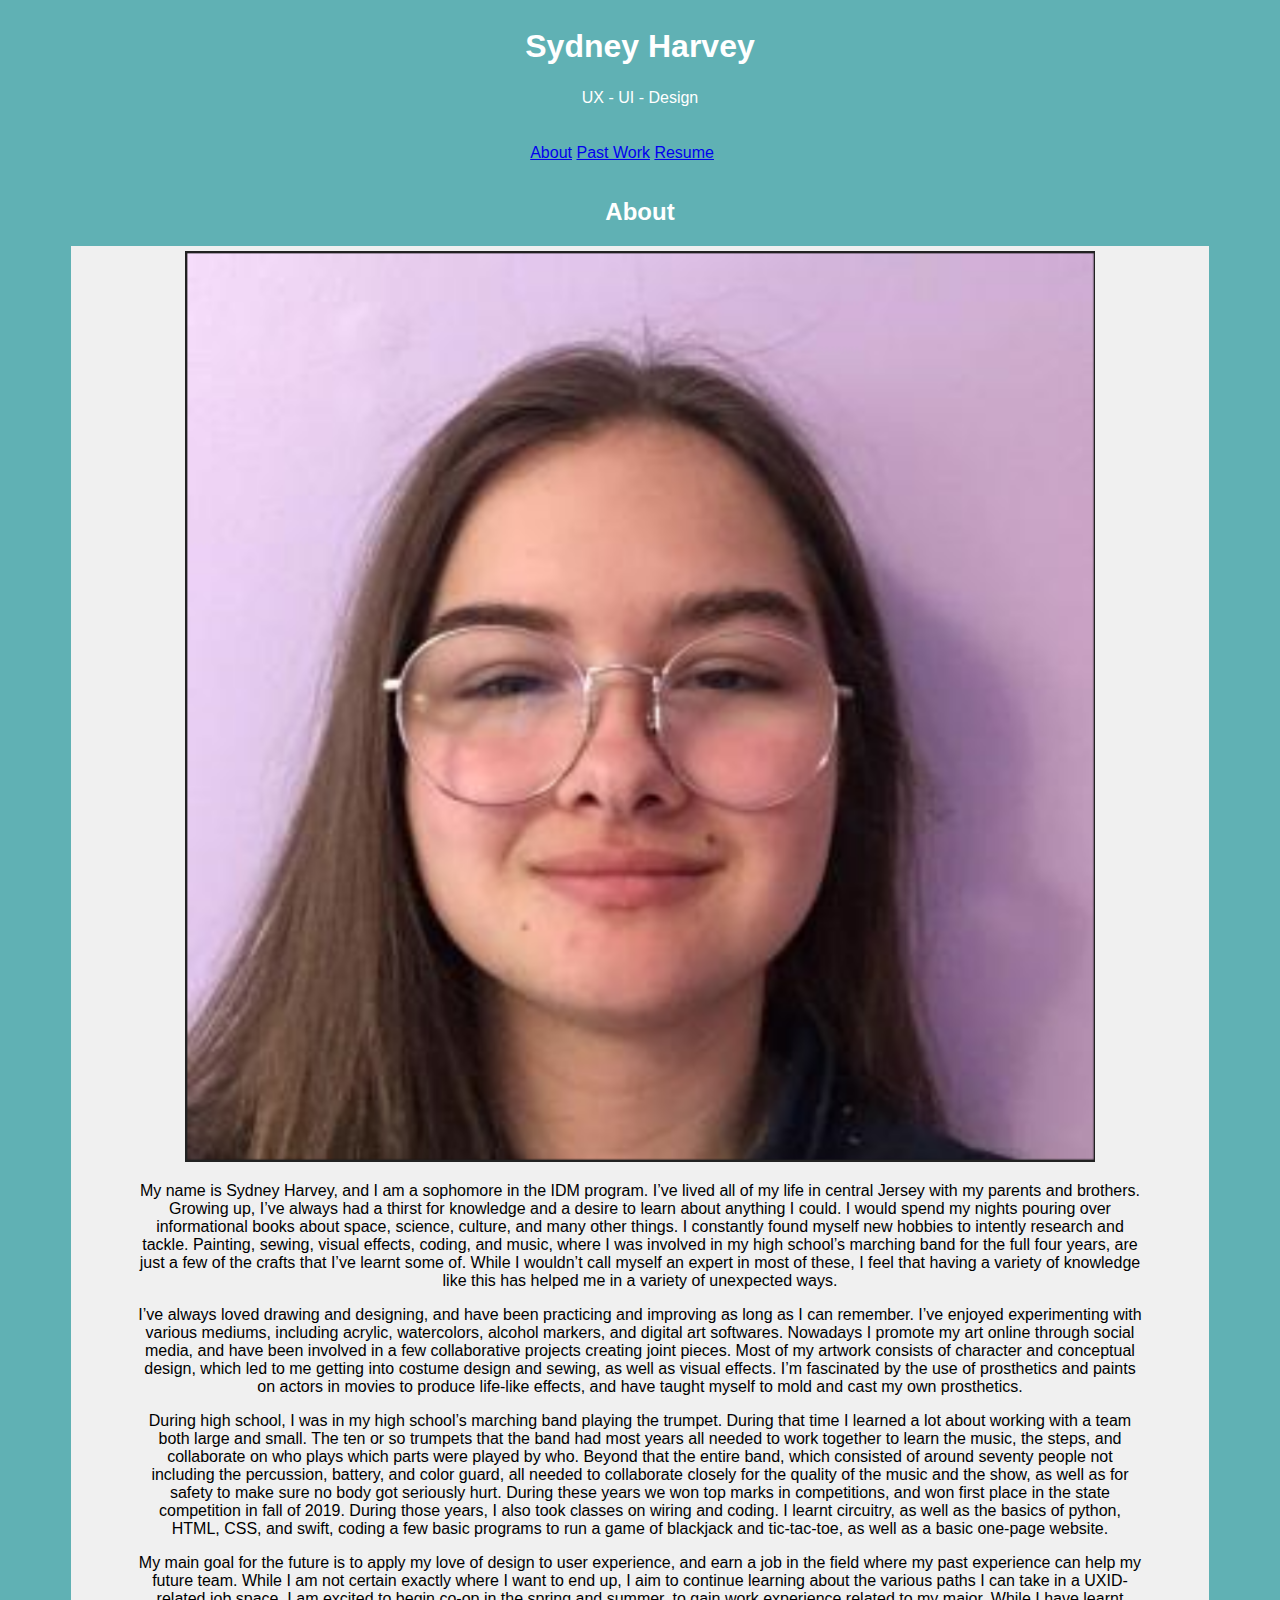
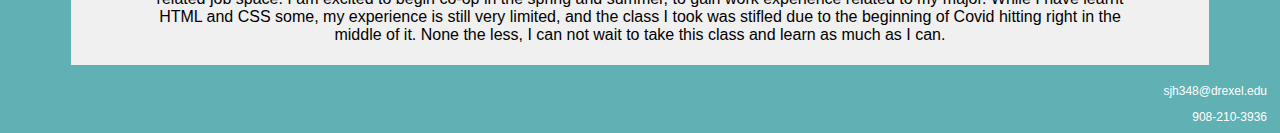
==== About.html @ ae2f5527 "Creation of repository" ====
<!DOCTYPE html>
<html lang="en">
<head>
    <meta charset="UTF-8">
    <meta http-equiv="X-UA-Compatible" content="IE=edge">
    <meta name="viewport" content="width=device-width, initial-scale=1.0">
    <title>Document</title>
    <link rel="stylesheet" href="stylesheet.css">
    <div id="header">
        <h1> Sydney Harvey </h1>
        <div id="subheader">
            <p>UX - UI - Design</p>
        </div>
    </div>
    <nav>
        <ul id="directory" style="list-style-type:none;">
            <li class="direct"><a href="About.html">About</a></li>
            <li class="direct"><a href="index.html">Past Work</a></li>
            <li class="direct"><a href="Resume.html">Resume</a></li>
        </ul>
    </nav>
</head>
<body>
    <h2 class="pwtitle">
        About
    </h2>
    <div class="pwbody">
        <img class="pwimg" src="Media/self.PNG">
        <p>My name is Sydney Harvey, and I am a sophomore in the IDM program. I’ve lived all of my life in central Jersey with my parents and brothers. Growing up, I’ve always had a thirst for knowledge and a desire to learn about anything I could. I would spend my nights pouring over informational books about space, science, culture, and many other things. I constantly found myself new hobbies to intently research and tackle. Painting, sewing, visual effects, coding, and music, where I was involved in my high school’s marching band for the full four years, are just a few of the crafts that I’ve learnt some of. While I wouldn’t call myself an expert in most of these, I feel that having a variety of knowledge like this has helped me in a variety of unexpected ways.</p>
        <p>I’ve always loved drawing and designing, and have been practicing and improving as long as I can remember. I’ve enjoyed experimenting with various mediums, including acrylic, watercolors, alcohol markers, and digital art softwares. Nowadays I promote my art online through social media, and have been involved in a few collaborative projects creating joint pieces. Most of my artwork consists of character and conceptual design, which led to me getting into costume design and sewing, as well as visual effects. I’m fascinated by the use of prosthetics and paints on actors in movies to produce life-like effects, and have taught myself to mold and cast my own prosthetics.</p>
        <p>During high school, I was in my high school’s marching band playing the trumpet. During that time I learned a lot about working with a team both large and small. The ten or so trumpets that the band had most years all needed to work together to learn the music, the steps, and collaborate on who plays which parts were played by who. Beyond that the entire band, which consisted of around seventy people not including the percussion, battery, and color guard, all needed to collaborate closely for the quality of the music and the show, as well as for safety to make sure no body got seriously hurt. During these years we won top marks in competitions, and won first place in the state competition in fall of 2019. During those years, I also took classes on wiring and coding. I learnt circuitry, as well as the basics of python, HTML, CSS, and swift, coding a few basic programs to run a game of blackjack and tic-tac-toe, as well as a basic one-page website.</p>
        <p>My main goal for the future is to apply my love of design to user experience, and earn a job in the field where my past experience can help my future team. While I am not certain exactly where I want to end up, I aim to continue learning about the various paths I can take in a UXID-related job space. I am excited to begin co-op in the spring and summer, to gain work experience related to my major. While I have learnt HTML and CSS some, my experience is still very limited, and the class I took was stifled due to the beginning of Covid hitting right in the middle of it. None the less, I can not wait to take this class and learn as much as I can.</p>        
    </div>
    <footer id="contact">
        <p>sjh348@drexel.edu</p>
        <p>908-210-3936</p>
    </footer>
</body>
</html>
---- stylesheet.css ----
body {
    width: auto;
    max-width: 100%;
    text-align: center;
    background-color:rgb(96, 177, 180);
    font-family: Verdana, sans-serif;
}

h1 {
    font-size: 2rem;
    text-align: center;
    color: white;
    background-color:rgb(96, 177, 180);
    width: 100%;
    height: 60px;
    margin: 0%;
    border: 0%;
    padding-top: 20px;
    box-sizing: border-box;
}

#subheader {
    font-size: 1rem;
    text-align: center;
    color: white;
    background-color:rgb(96, 177, 180);
    width: 100%;
    height: 60px;
    margin: 0%;
    border: 0%;
    padding-top: 5px;
    box-sizing: border-box;
}

nav {
    display: table;
    width: 100%;
    text-align: center;
    list-style: none;
    margin-left: -3%;
}
li {
    display: inline;
}

.direct {
    background-color: rgb(96, 177, 180);
}

#pastwork {
    color: white;
    text-align: center;
    background-color: rgb(240, 240, 240);
    padding-top: 5px;
    padding-bottom: 5px;
    width: 90%;
    margin-left: 5%;
    
}
#pwtitle {
    background-color: rgb(96, 177, 180);
    width: 40%;
    height: 50px;
    padding-top: 25px;
    margin-left: 30%;
}
.pw {
    background-color: rgb(96, 177, 180);
    width: 60%;
    height: 50px;
    padding-top: 25px;
    margin-left: 20%;
}

#contact {
    text-align: right;
    font-size: .75rem;
    color: white;
    background-color:rgb(96, 177, 180);
    background-position: center;
    width: 100%;
    height: 60px;
    margin: 0%;
    border: 0%;
    padding-top: 7px;
    padding-right: 5px;
    box-sizing: border-box;
}
.pwtitle {
    text-align: center;
    color: white;
}
.pwbody {
    text-align: center;
    background-color: rgb(240, 240, 240);
    padding-top: 5px;
    padding-bottom: 5px;
    width: 80%;
    margin-left: 5%;
    padding-left: 5%;
    padding-right: 5%;
}

.pwimg {
    width: 90%;
}
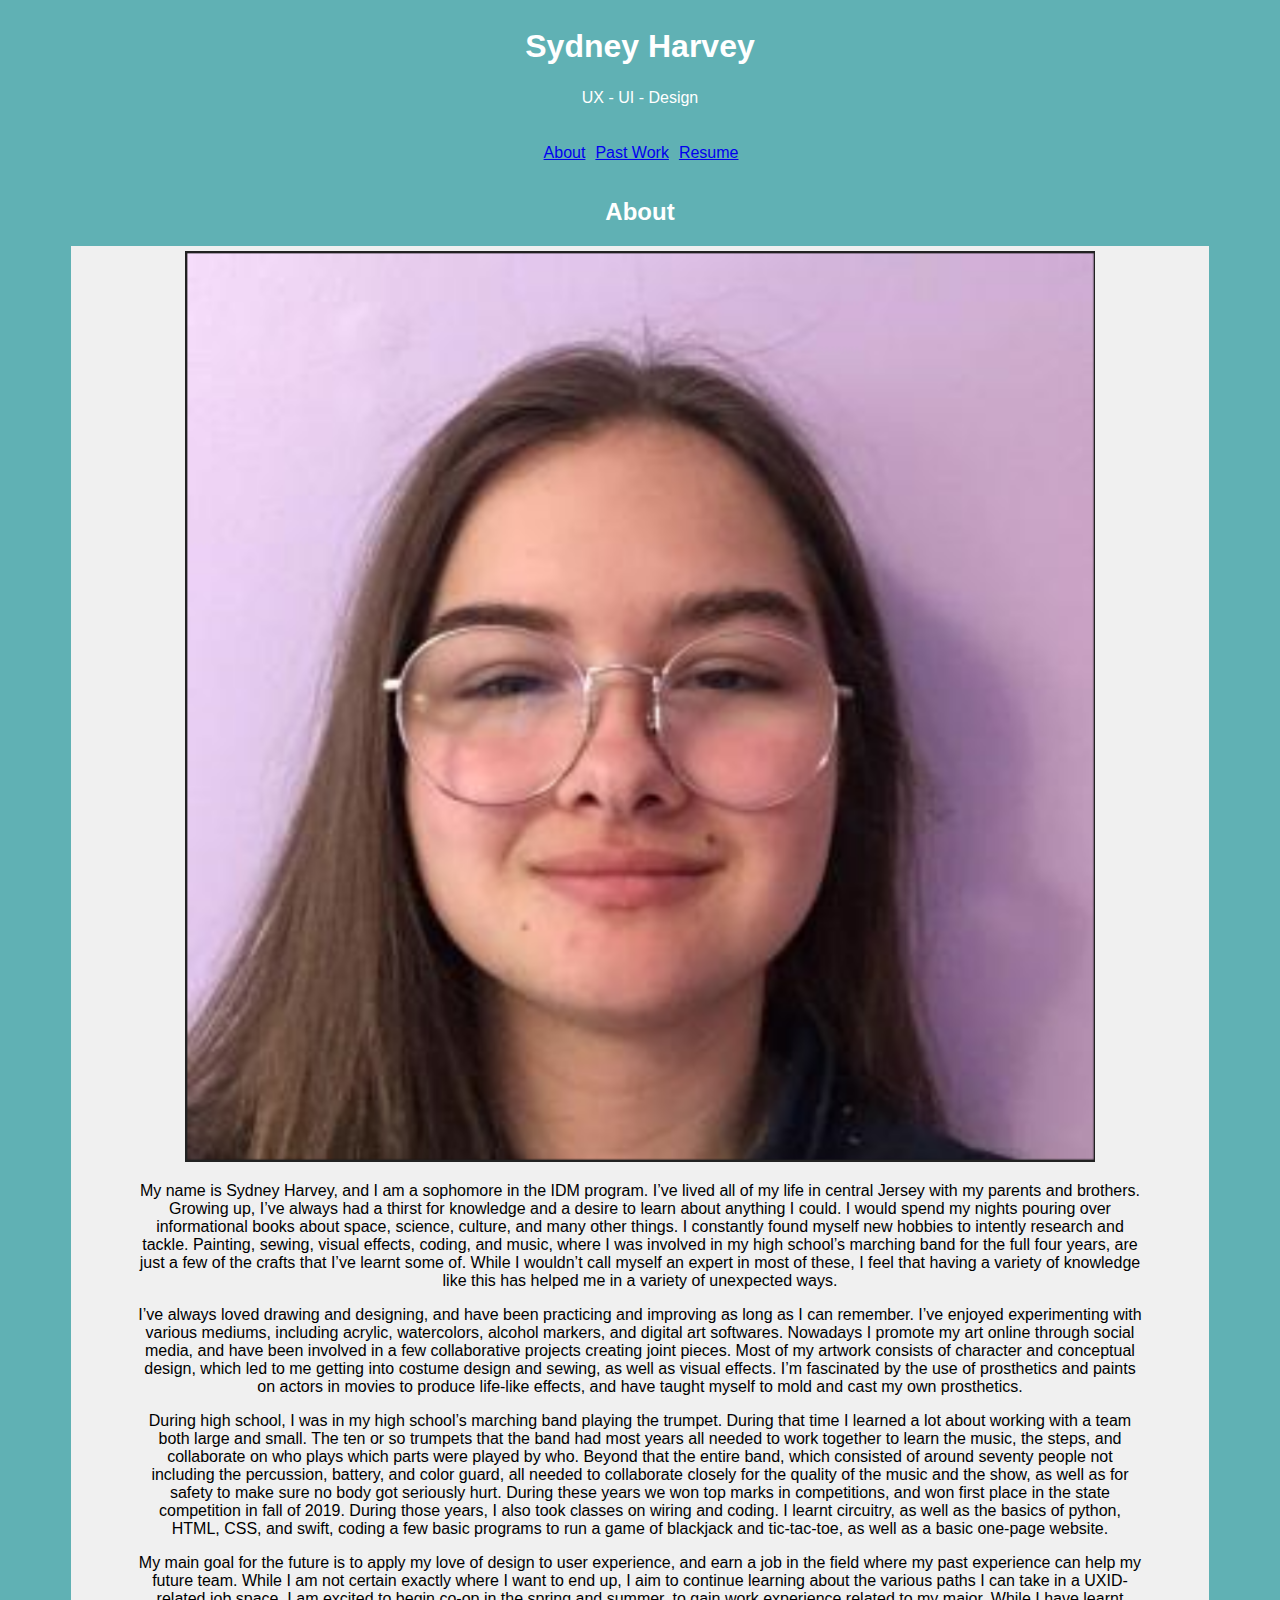
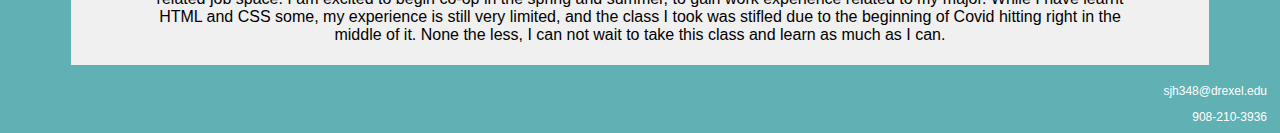
==== commit 8e8dfc72: "Added Alt" ====
--- a/About.html
+++ b/About.html
@@ -25,7 +25,7 @@
         About
     </h2>
     <div class="pwbody">
-        <img class="pwimg" src="Media/self.PNG">
+        <img class="pwimg" src="Media/self.PNG" alt="sydney image">
         <p>My name is Sydney Harvey, and I am a sophomore in the IDM program. I’ve lived all of my life in central Jersey with my parents and brothers. Growing up, I’ve always had a thirst for knowledge and a desire to learn about anything I could. I would spend my nights pouring over informational books about space, science, culture, and many other things. I constantly found myself new hobbies to intently research and tackle. Painting, sewing, visual effects, coding, and music, where I was involved in my high school’s marching band for the full four years, are just a few of the crafts that I’ve learnt some of. While I wouldn’t call myself an expert in most of these, I feel that having a variety of knowledge like this has helped me in a variety of unexpected ways.</p>
         <p>I’ve always loved drawing and designing, and have been practicing and improving as long as I can remember. I’ve enjoyed experimenting with various mediums, including acrylic, watercolors, alcohol markers, and digital art softwares. Nowadays I promote my art online through social media, and have been involved in a few collaborative projects creating joint pieces. Most of my artwork consists of character and conceptual design, which led to me getting into costume design and sewing, as well as visual effects. I’m fascinated by the use of prosthetics and paints on actors in movies to produce life-like effects, and have taught myself to mold and cast my own prosthetics.</p>
         <p>During high school, I was in my high school’s marching band playing the trumpet. During that time I learned a lot about working with a team both large and small. The ten or so trumpets that the band had most years all needed to work together to learn the music, the steps, and collaborate on who plays which parts were played by who. Beyond that the entire band, which consisted of around seventy people not including the percussion, battery, and color guard, all needed to collaborate closely for the quality of the music and the show, as well as for safety to make sure no body got seriously hurt. During these years we won top marks in competitions, and won first place in the state competition in fall of 2019. During those years, I also took classes on wiring and coding. I learnt circuitry, as well as the basics of python, HTML, CSS, and swift, coding a few basic programs to run a game of blackjack and tic-tac-toe, as well as a basic one-page website.</p>
--- a/stylesheet.css
+++ b/stylesheet.css
@@ -1,9 +1,13 @@
+html {
+    font-size: 100%;
+    font-family:Arial, Helvetica, sans-serif;
+}
+
 body {
     width: auto;
     max-width: 100%;
     text-align: center;
     background-color:rgb(96, 177, 180);
-    font-family: Verdana, sans-serif;
 }
 
 h1 {
@@ -37,10 +41,17 @@
     width: 100%;
     text-align: center;
     list-style: none;
-    margin-left: -3%;
+    margin-left: -1.5%;
 }
 li {
     display: inline;
+}
+
+#directory {
+    display:flex;
+    justify-content:center;
+    flex-flow: row wrap;
+    gap: 10px;
 }
 
 .direct {
@@ -48,6 +59,9 @@
 }
 
 #pastwork {
+    display:flex;
+    justify-content:space-evenly;
+    flex-flow: column wrap;
     color: white;
     text-align: center;
     background-color: rgb(240, 240, 240);
@@ -70,6 +84,10 @@
     height: 50px;
     padding-top: 25px;
     margin-left: 20%;
+    transition: background-color .3s ease-in;
+}
+.pw:hover {
+    background-color: white;
 }
 
 #contact {
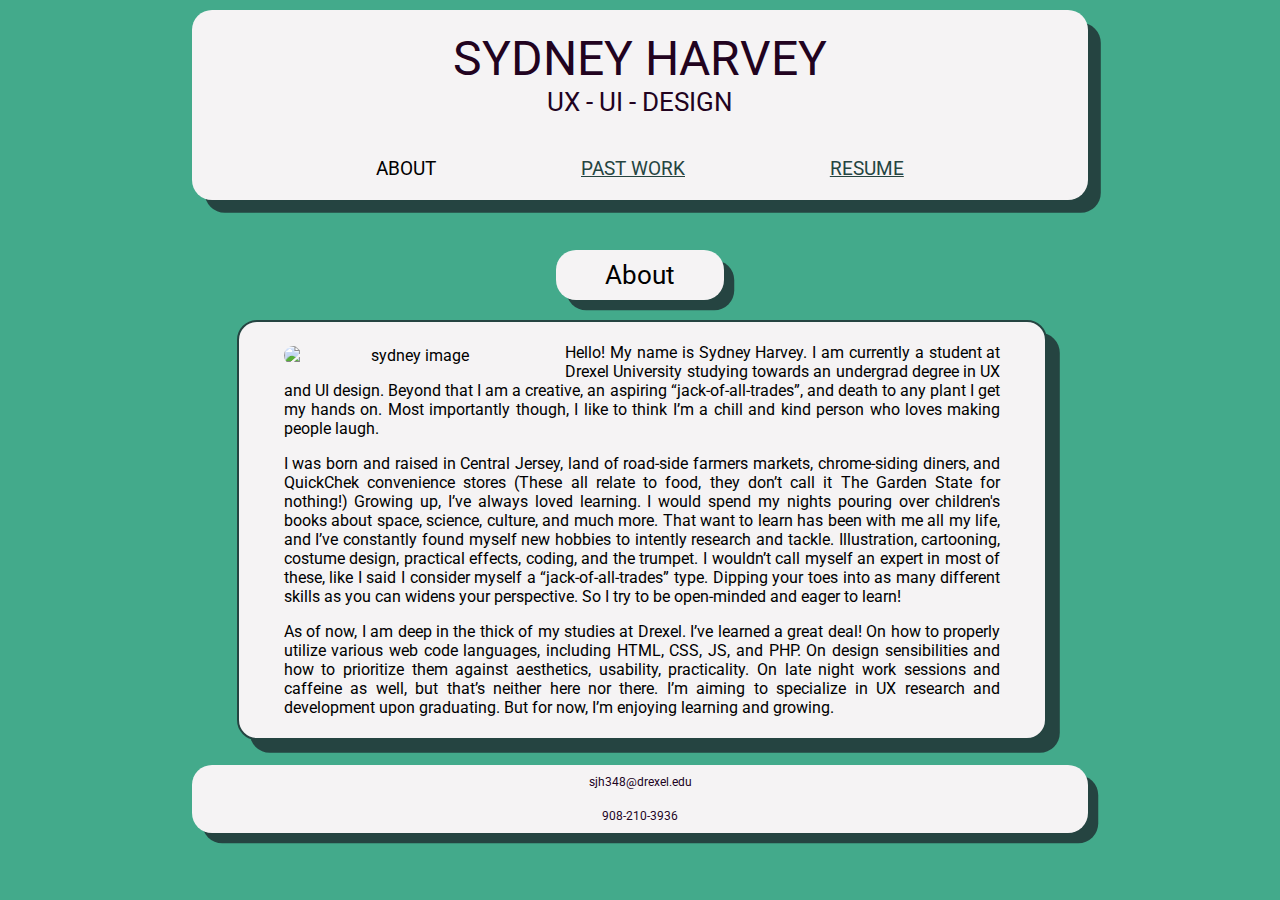
==== commit 4b0fdbed: "About Finish" ====
--- a/About.html
+++ b/About.html
@@ -4,36 +4,44 @@
     <meta charset="UTF-8">
     <meta http-equiv="X-UA-Compatible" content="IE=edge">
     <meta name="viewport" content="width=device-width, initial-scale=1.0">
-    <title>Document</title>
+    <title>About</title>
+    <link rel="preconnect" href="https://fonts.googleapis.com">
+    <link rel="preconnect" href="https://fonts.gstatic.com" crossorigin>
+    <link href="https://fonts.googleapis.com/css2?family=Gruppo&family=Roboto&display=swap" rel="stylesheet"> 
+
     <link rel="stylesheet" href="stylesheet.css">
-    <div id="header">
-        <h1> Sydney Harvey </h1>
-        <div id="subheader">
-            <p>UX - UI - Design</p>
+</head>
+<body>
+    <div class="header center">
+        <div class="header_name center">SYDNEY HARVEY</div>
+        <div class="header_sub center">UX - UI - DESIGN</div>
+        <div class="directory center"></div>
+
+        <nav>
+            <div class="directory" style="list-style-type:none;">
+                <div class="direct"><a>ABOUT</a></div>
+                <div class="direct right_of"><a href="index.html">PAST WORK</a></div>
+                <div class="direct right_of"><a href="Resume.html">RESUME</a></div>
+            </div>
+        </nav>
+    </div>
+
+    <div class="about center">
+        <div class="about_title center">About</div>
+        <div class="about_body">
+            <img class="about_img" src="Media/sjh_portrait.png" alt="sydney image">
+            <div class="about_text">
+                <p>Hello! My name is Sydney Harvey. I am currently a student at Drexel University studying towards an undergrad degree in UX and UI design. Beyond that I am a creative, an aspiring “jack-of-all-trades”, and death to any plant I get my hands on. Most importantly though, I like to think I’m a chill and kind person who loves making people laugh.</p>
+                <p>I was born and raised in Central Jersey, land of road-side farmers markets, chrome-siding diners, and QuickChek convenience stores (These all relate to food, they don’t call it The Garden State for nothing!) Growing up, I’ve always loved learning. I would spend my nights pouring over children's books about space, science, culture, and much more. That want to learn has been with me all my life, and I’ve constantly found myself new hobbies to intently research and tackle. Illustration, cartooning, costume design, practical effects, coding, and the trumpet. I wouldn’t call myself an expert in most of these, like I said I consider myself a “jack-of-all-trades” type. Dipping your toes into as many different skills as you can widens your perspective. So I try to be open-minded and eager to learn!</p>
+                <p>As of now, I am deep in the thick of my studies at Drexel. I’ve learned a great deal! On how to properly utilize various web code languages, including HTML, CSS, JS, and PHP. On design sensibilities and how to prioritize them against aesthetics, usability, practicality. On late night work sessions and caffeine as well, but that’s neither here nor there. I’m aiming to specialize in UX research and development upon graduating. But for now, I’m enjoying learning and growing.</p>
+            </div>
         </div>
     </div>
-    <nav>
-        <ul id="directory" style="list-style-type:none;">
-            <li class="direct"><a href="About.html">About</a></li>
-            <li class="direct"><a href="index.html">Past Work</a></li>
-            <li class="direct"><a href="Resume.html">Resume</a></li>
-        </ul>
-    </nav>
-</head>
-<body>
-    <h2 class="pwtitle">
-        About
-    </h2>
-    <div class="pwbody">
-        <img class="pwimg" src="Media/self.PNG" alt="sydney image">
-        <p>My name is Sydney Harvey, and I am a sophomore in the IDM program. I’ve lived all of my life in central Jersey with my parents and brothers. Growing up, I’ve always had a thirst for knowledge and a desire to learn about anything I could. I would spend my nights pouring over informational books about space, science, culture, and many other things. I constantly found myself new hobbies to intently research and tackle. Painting, sewing, visual effects, coding, and music, where I was involved in my high school’s marching band for the full four years, are just a few of the crafts that I’ve learnt some of. While I wouldn’t call myself an expert in most of these, I feel that having a variety of knowledge like this has helped me in a variety of unexpected ways.</p>
-        <p>I’ve always loved drawing and designing, and have been practicing and improving as long as I can remember. I’ve enjoyed experimenting with various mediums, including acrylic, watercolors, alcohol markers, and digital art softwares. Nowadays I promote my art online through social media, and have been involved in a few collaborative projects creating joint pieces. Most of my artwork consists of character and conceptual design, which led to me getting into costume design and sewing, as well as visual effects. I’m fascinated by the use of prosthetics and paints on actors in movies to produce life-like effects, and have taught myself to mold and cast my own prosthetics.</p>
-        <p>During high school, I was in my high school’s marching band playing the trumpet. During that time I learned a lot about working with a team both large and small. The ten or so trumpets that the band had most years all needed to work together to learn the music, the steps, and collaborate on who plays which parts were played by who. Beyond that the entire band, which consisted of around seventy people not including the percussion, battery, and color guard, all needed to collaborate closely for the quality of the music and the show, as well as for safety to make sure no body got seriously hurt. During these years we won top marks in competitions, and won first place in the state competition in fall of 2019. During those years, I also took classes on wiring and coding. I learnt circuitry, as well as the basics of python, HTML, CSS, and swift, coding a few basic programs to run a game of blackjack and tic-tac-toe, as well as a basic one-page website.</p>
-        <p>My main goal for the future is to apply my love of design to user experience, and earn a job in the field where my past experience can help my future team. While I am not certain exactly where I want to end up, I aim to continue learning about the various paths I can take in a UXID-related job space. I am excited to begin co-op in the spring and summer, to gain work experience related to my major. While I have learnt HTML and CSS some, my experience is still very limited, and the class I took was stifled due to the beginning of Covid hitting right in the middle of it. None the less, I can not wait to take this class and learn as much as I can.</p>        
-    </div>
-    <footer id="contact">
-        <p>sjh348@drexel.edu</p>
-        <p>908-210-3936</p>
+    
+
+    <footer class="contact center">
+        <div class="cont">sjh348@drexel.edu</div>
+        <div class="cont">908-210-3936</div>
     </footer>
 </body>
 </html>--- a/stylesheet.css
+++ b/stylesheet.css
@@ -1,116 +1,134 @@
+:root {
+    --lightgreen: #43AA8B;
+    --darkgreen: #254441;
+    --coral: #FE5F55;
+    --black: #22031F;
+    --white: #F5F3F4;
+}
+
 html {
     font-size: 100%;
-    font-family:Arial, Helvetica, sans-serif;
+    font-family: 'Roboto', sans-serif;
+}
+
+.center {
+    margin-left: auto;
+    margin-right: auto;
+    padding-left: 0px;
+    padding-right: 0px;
+    text-align: center;
 }
 
 body {
     width: auto;
     max-width: 100%;
-    text-align: center;
-    background-color:rgb(96, 177, 180);
+    background-color: var(--lightgreen);
+}
+a {
+    transition: .3s ease-in;
+}
+a:link, a:visited {
+    color: var(--darkgreen);
+}
+a:hover {
+    color: var(--coral);
+
 }
 
-h1 {
-    font-size: 2rem;
-    text-align: center;
-    color: white;
-    background-color:rgb(96, 177, 180);
-    width: 100%;
-    height: 60px;
-    margin: 0%;
-    border: 0%;
+.header {
+    width: 70vw;
+    height: auto;
+    background-color: var(--white);
+    margin-top: 10px;
+    border-radius: 20px;
+    box-shadow: 1vw 1vw var(--darkgreen);
+}
+
+.header_name {
+    font-size: 3rem;
+    color: var(--black);
+    box-sizing: border-box;
     padding-top: 20px;
+}
+
+.header_sub {
+    font-size: 1.6rem;
+    color: var(--black);
+    padding-top: 0px;
     box-sizing: border-box;
 }
 
-#subheader {
-    font-size: 1rem;
-    text-align: center;
-    color: white;
-    background-color:rgb(96, 177, 180);
-    width: 100%;
-    height: 60px;
-    margin: 0%;
-    border: 0%;
-    padding-top: 5px;
-    box-sizing: border-box;
-}
-
-nav {
-    display: table;
-    width: 100%;
-    text-align: center;
-    list-style: none;
-    margin-left: -1.5%;
-}
-li {
-    display: inline;
-}
-
-#directory {
-    display:flex;
-    justify-content:center;
-    flex-flow: row wrap;
-    gap: 10px;
+.directory {
+    padding-top: 10px;
+    padding-bottom: 20px;
 }
 
 .direct {
-    background-color: rgb(96, 177, 180);
+    display: inline;
+    font-size: 1.2rem;
 }
 
-#pastwork {
+.right_of {
+    padding-left: 11vw;
+}
+
+
+.pastwork, .about {
     display:flex;
     justify-content:space-evenly;
     flex-flow: column wrap;
-    color: white;
     text-align: center;
-    background-color: rgb(240, 240, 240);
-    padding-top: 5px;
+    padding-top: 40px;
     padding-bottom: 5px;
-    width: 90%;
-    margin-left: 5%;
+    width: 70vw;
     
 }
-#pwtitle {
-    background-color: rgb(96, 177, 180);
-    width: 40%;
-    height: 50px;
-    padding-top: 25px;
-    margin-left: 30%;
+.pwtitle, .about_title {
+    font-size: 1.6rem;
+    background-color: var(--white);
+    border-radius: 20px;
+    padding: 10px 20px;
+    margin: 10px auto;
+    box-shadow: .8vw .8vw var(--darkgreen);
 }
+
 .pw {
-    background-color: rgb(96, 177, 180);
-    width: 60%;
-    height: 50px;
-    padding-top: 25px;
-    margin-left: 20%;
+    background-color: var(--white);
+    width: 70vw;
+    padding: 20px 0px;
+    margin: 10px  0px;
+    border-radius: 20px;
+    font-size: 1.2rem;
     transition: background-color .3s ease-in;
+    box-shadow: .8vw .8vw var(--darkgreen);
 }
 .pw:hover {
     background-color: white;
 }
 
-#contact {
-    text-align: right;
+.about_title {
+    width: 10vw;
+}
+
+.contact {
     font-size: .75rem;
-    color: white;
-    background-color:rgb(96, 177, 180);
-    background-position: center;
-    width: 100%;
-    height: 60px;
-    margin: 0%;
-    border: 0%;
-    padding-top: 7px;
-    padding-right: 5px;
+    color: var(--black);
+    background-color: var(--white);
+    width: 70vw;
+    height: auto;
+    margin: 20px auto 10px auto;
     box-sizing: border-box;
+    border-radius: 20px;
+    box-shadow: .8vw .8vw var(--darkgreen);
 }
-.pwtitle {
+.cont {
+    margin: 0px;
+    padding: 10px;
+}
+
+
+.pwbody, .about_body {
     text-align: center;
-    color: white;
-}
-.pwbody {
-    text-align: center;
-    background-color: rgb(240, 240, 240);
     padding-top: 5px;
     padding-bottom: 5px;
     width: 80%;
@@ -120,5 +138,25 @@
 }
 
 .pwimg {
-    width: 90%;
+    max-width: 30vw;
+}
+.about_img {
+    float: left;
+    width: 20vw;
+    margin: 1.5vw 2vw 1vw 0px;
+    border-radius: 20px;
+}
+.about_text {
+    display: inline;
+    width: 20vw;
+    text-align: justify;
+}
+
+.about_body {
+    margin-top: 10px;
+    border: 2px solid;
+    border-color: var(--darkgreen);
+    border-radius: 20px;
+    background-color: var(--white);
+    box-shadow: 1vw 1vw var(--darkgreen);
 }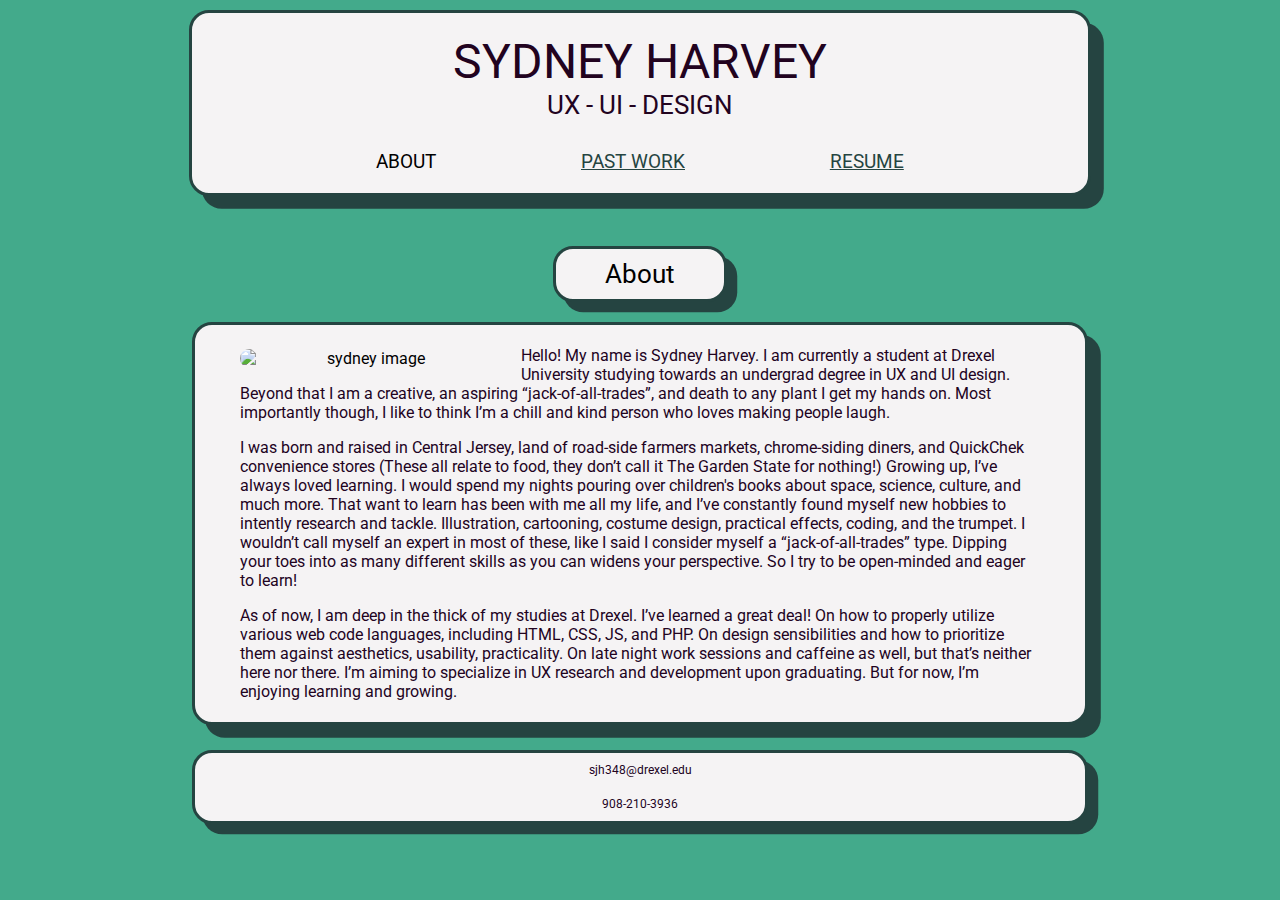
==== commit f45d1c41: "Final Content Update" ====
--- a/About.html
+++ b/About.html
@@ -4,7 +4,7 @@
     <meta charset="UTF-8">
     <meta http-equiv="X-UA-Compatible" content="IE=edge">
     <meta name="viewport" content="width=device-width, initial-scale=1.0">
-    <title>About</title>
+    <title>SJH - About</title>
     <link rel="preconnect" href="https://fonts.googleapis.com">
     <link rel="preconnect" href="https://fonts.gstatic.com" crossorigin>
     <link href="https://fonts.googleapis.com/css2?family=Gruppo&family=Roboto&display=swap" rel="stylesheet"> 
@@ -28,7 +28,7 @@
 
     <div class="about center">
         <div class="about_title center">About</div>
-        <div class="about_body">
+        <div class="about_body center">
             <img class="about_img" src="Media/sjh_portrait.png" alt="sydney image">
             <div class="about_text">
                 <p>Hello! My name is Sydney Harvey. I am currently a student at Drexel University studying towards an undergrad degree in UX and UI design. Beyond that I am a creative, an aspiring “jack-of-all-trades”, and death to any plant I get my hands on. Most importantly though, I like to think I’m a chill and kind person who loves making people laugh.</p>
--- a/stylesheet.css
+++ b/stylesheet.css
@@ -25,14 +25,19 @@
     background-color: var(--lightgreen);
 }
 a {
-    transition: .3s ease-in;
+    transition: .2s ease-in;
 }
 a:link, a:visited {
     color: var(--darkgreen);
 }
+
+p {
+    color: var(--black);
+    text-align: left;
+}
+
 a:hover {
     color: var(--coral);
-
 }
 
 .header {
@@ -41,6 +46,8 @@
     background-color: var(--white);
     margin-top: 10px;
     border-radius: 20px;
+    border: 3px solid;
+    border-color: var(--darkgreen);
     box-shadow: 1vw 1vw var(--darkgreen);
 }
 
@@ -59,7 +66,7 @@
 }
 
 .directory {
-    padding-top: 10px;
+    padding-top: 5px;
     padding-bottom: 20px;
 }
 
@@ -83,12 +90,14 @@
     width: 70vw;
     
 }
-.pwtitle, .about_title {
+.pwtitle, .about_title, .res_title {
     font-size: 1.6rem;
     background-color: var(--white);
     border-radius: 20px;
     padding: 10px 20px;
     margin: 10px auto;
+    border: 3px solid;
+    border-color: var(--darkgreen);
     box-shadow: .8vw .8vw var(--darkgreen);
 }
 
@@ -100,6 +109,8 @@
     border-radius: 20px;
     font-size: 1.2rem;
     transition: background-color .3s ease-in;
+    border: 3px solid;
+    border-color: var(--darkgreen);
     box-shadow: .8vw .8vw var(--darkgreen);
 }
 .pw:hover {
@@ -109,6 +120,11 @@
 .about_title {
     width: 10vw;
 }
+.res_title {
+    width: 60vw;
+    margin: 10vw auto;
+    padding: 2vw 0px;
+}
 
 .contact {
     font-size: .75rem;
@@ -116,9 +132,11 @@
     background-color: var(--white);
     width: 70vw;
     height: auto;
-    margin: 20px auto 10px auto;
+    margin: 20px auto 20px auto;
     box-sizing: border-box;
     border-radius: 20px;
+    border: 3px solid;
+    border-color: var(--darkgreen);
     box-shadow: .8vw .8vw var(--darkgreen);
 }
 .cont {
@@ -135,10 +153,27 @@
     margin-left: 5%;
     padding-left: 5%;
     padding-right: 5%;
+    background-color: var(--white);
+    border-radius: 20px;
+    border: 3px solid;
+    border-color: var(--darkgreen);
+    box-shadow: .8vw .8vw var(--darkgreen);
 }
 
 .pwimg {
-    max-width: 30vw;
+    margin: auto 1vw;
+}
+.double {
+    max-width: 21vw;
+    display: inline;
+}
+.single, .pw_text {
+    max-height: 40vw;
+    max-width: 45vw;
+    margin-left: auto;
+    margin-right: auto;
+    padding-left: 0px;
+    padding-right: 0px;
 }
 .about_img {
     float: left;
@@ -153,10 +188,32 @@
 }
 
 .about_body {
+    width: auto;
+    margin-left: 0px;
     margin-top: 10px;
-    border: 2px solid;
+    border: 3px solid;
     border-color: var(--darkgreen);
     border-radius: 20px;
     background-color: var(--white);
     box-shadow: 1vw 1vw var(--darkgreen);
-}+}
+
+.pw_content {
+    width: 70vw;
+    margin-top: 50px;
+}
+
+.pwcont_body {
+    margin-top: 20px;
+    text-align: center;
+    padding-top: 5px;
+    padding-bottom: 5px;
+    width: 63vw;
+    padding-left: 5%;
+    padding-right: 5%;
+    background-color: var(--white);
+    border-radius: 20px;
+    border: 3px solid;
+    border-color: var(--darkgreen);
+    box-shadow: .8vw .8vw var(--darkgreen);
+}
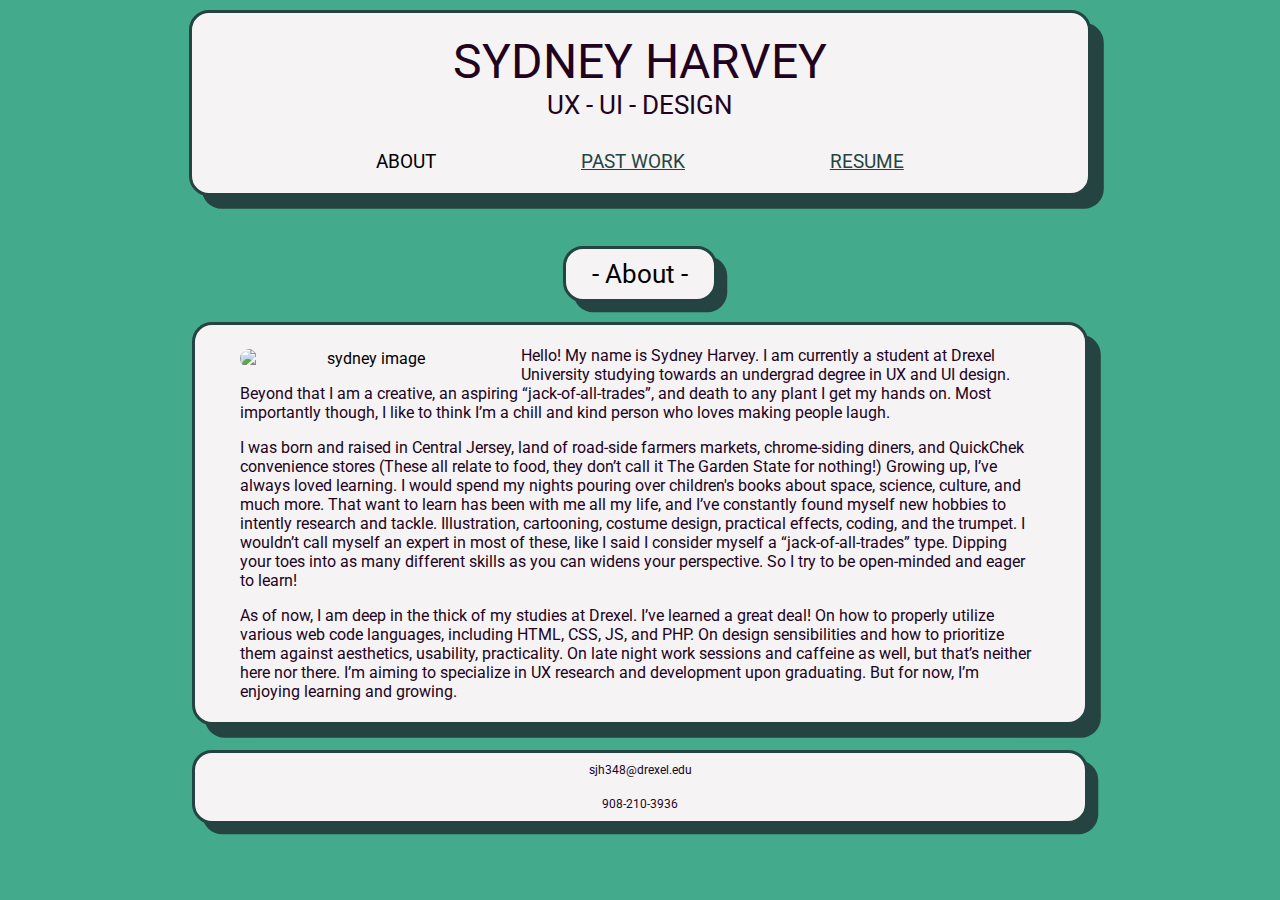
==== commit 9112409b: "FInal" ====
--- a/About.html
+++ b/About.html
@@ -27,7 +27,7 @@
     </div>
 
     <div class="about center">
-        <div class="about_title center">About</div>
+        <div class="about_title center">- About -</div>
         <div class="about_body center">
             <img class="about_img" src="Media/sjh_portrait.png" alt="sydney image">
             <div class="about_text">
--- a/stylesheet.css
+++ b/stylesheet.css
@@ -118,7 +118,8 @@
 }
 
 .about_title {
-    width: 10vw;
+    min-width: 10vw;
+    padding: 10px;
 }
 .res_title {
     width: 60vw;
@@ -217,3 +218,23 @@
     border-color: var(--darkgreen);
     box-shadow: .8vw .8vw var(--darkgreen);
 }
+
+@media screen and (max-width: 600px) {
+    .about_img {
+        width: 60vw;
+        margin: 2vw;
+        border-radius: 20px;
+    }
+    .direct {
+        display: block;
+        font-size: 1.2rem;
+        margin-left: auto;
+        margin-right: auto;
+        padding-left: 0px;
+        padding-right: 0px;
+        text-align: center;
+    }
+    .right_of {
+        padding-left: auto;
+    }
+  }